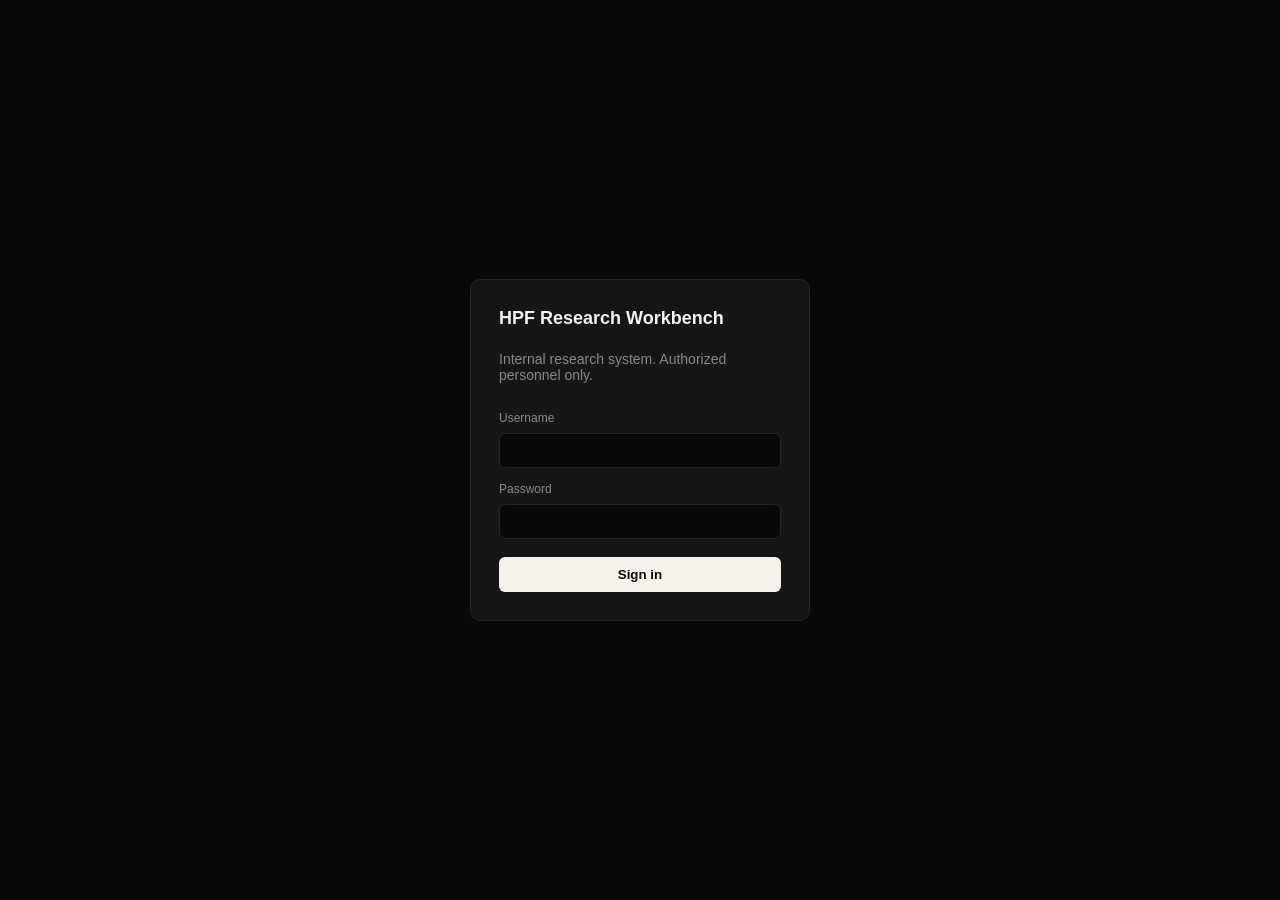
==== website-hpf/index.html @ b43c7f77 "Add HPF engine, export contract, knowledge index, consumers, and research workbench - Engine: parser" ====
<!DOCTYPE html>
<html lang="en">
<head>
  <meta charset="UTF-8">
  <meta name="viewport" content="width=device-width, initial-scale=1.0">
  <meta name="robots" content="noindex, nofollow">
  <title>HPF Research Workbench</title>
  <link rel="stylesheet" href="styles.css">
  <script src="config.js"></script>
</head>
<body>

  <div id="login-overlay" class="login-overlay hidden">
    <form id="login-form" class="login-card">
      <h1>HPF Research Workbench</h1>
      <p class="muted">Internal research system. Authorized personnel only.</p>
      <label for="login-username">Username</label>
      <input type="text" id="login-username" autocomplete="username" required>
      <label for="login-password">Password</label>
      <input type="password" id="login-password" autocomplete="current-password" required>
      <p id="login-error" class="error hidden">Invalid credentials.</p>
      <button type="submit" class="btn">Sign in</button>
    </form>
  </div>

  <header class="topbar">
    <div class="brand">HPF <span class="muted">Research Workbench</span></div>
    <div id="topbar-status" class="topbar-status"></div>
  </header>

  <div class="layout">
    <nav class="sidebar">
      <button class="nav-btn active" data-route="#/">Dashboard</button>
      <button class="nav-btn" data-route="#/validation">Validation</button>
      <button class="nav-btn" data-route="#/relationships">Relationships</button>
      <button class="nav-btn" data-route="#/diagnostics">Diagnostics</button>
      <div class="search-box">
        <input type="text" id="search-input" placeholder="Search objects…" autocomplete="off">
      </div>
      <div id="search-results" class="search-results"></div>
    </nav>

    <main id="main" class="main"></main>
  </div>

  <script src="app.js"></script>
</body>
</html>
---- website-hpf/styles.css ----
:root {
  --background: #090909;
  --foreground: #f2f2f2;
  --surface: #111111;
  --card: #161616;
  --border: #242424;
  --muted: #8a8a8a;
  --accent: #f5f2eb;
  --ok: #4ade80;
  --bad: #f87171;
  --warn: #fbbf24;
}

* { box-sizing: border-box; }

html, body {
  margin: 0;
  padding: 0;
  background: var(--background);
  color: var(--foreground);
  font-family: -apple-system, BlinkMacSystemFont, 'Segoe UI', Roboto, sans-serif;
  font-size: 14px;
  height: 100%;
}

.hidden { display: none !important; }
.muted { color: var(--muted); }
.error { color: var(--bad); }

/* Topbar */
.topbar {
  display: flex;
  align-items: center;
  justify-content: space-between;
  padding: 10px 16px;
  border-bottom: 1px solid var(--border);
  background: var(--surface);
  position: sticky;
  top: 0;
  z-index: 10;
}
.brand { font-weight: 700; font-size: 15px; letter-spacing: 0.02em; }
.topbar-status { font-size: 12px; color: var(--muted); }

/* Layout */
.layout {
  display: flex;
  min-height: calc(100vh - 45px);
}
.sidebar {
  width: 300px;
  flex-shrink: 0;
  border-right: 1px solid var(--border);
  background: var(--surface);
  padding: 12px;
  display: flex;
  flex-direction: column;
  gap: 6px;
}
.nav-btn {
  text-align: left;
  background: transparent;
  border: 1px solid transparent;
  color: var(--foreground);
  padding: 8px 10px;
  border-radius: 6px;
  cursor: pointer;
  font-size: 13px;
}
.nav-btn:hover { background: var(--card); }
.nav-btn.active { background: var(--card); border-color: var(--border); color: var(--accent); }

.search-box { margin-top: 12px; }
.search-box input {
  width: 100%;
  background: var(--background);
  border: 1px solid var(--border);
  color: var(--foreground);
  border-radius: 6px;
  padding: 8px 10px;
  font-size: 13px;
  outline: none;
}
.search-box input:focus { border-color: var(--accent); }

.search-results { display: flex; flex-direction: column; gap: 2px; margin-top: 4px; }
.search-result {
  padding: 6px 8px;
  border-radius: 5px;
  cursor: pointer;
  font-size: 12px;
}
.search-result:hover { background: var(--card); }
.search-result .muted { font-size: 11px; }

.main { flex: 1; padding: 24px; overflow-x: auto; }

/* Cards */
.card {
  background: var(--card);
  border: 1px solid var(--border);
  border-radius: 8px;
  padding: 16px;
}
.card h2 { margin: 0 0 12px; font-size: 15px; font-weight: 600; }
.card h3 { margin: 16px 0 8px; font-size: 13px; text-transform: uppercase; letter-spacing: 0.05em; color: var(--muted); }

.grid {
  display: grid;
  grid-template-columns: repeat(auto-fit, minmax(160px, 1fr));
  gap: 12px;
  margin-bottom: 20px;
}
.stat {
  background: var(--card);
  border: 1px solid var(--border);
  border-radius: 8px;
  padding: 14px;
}
.stat .num { font-size: 26px; font-weight: 700; }
.stat .label { color: var(--muted); font-size: 12px; margin-top: 2px; }
.ok { color: var(--ok); }
.bad { color: var(--bad); }
.warn { color: var(--warn); }

/* Tables */
table { width: 100%; border-collapse: collapse; font-size: 13px; }
th, td { text-align: left; padding: 7px 9px; border-bottom: 1px solid var(--border); vertical-align: top; }
th { color: var(--muted); font-weight: 500; font-size: 12px; text-transform: uppercase; letter-spacing: 0.04em; }
tr:hover td { background: rgba(245, 242, 235, 0.02); }

/* Badges */
.badge {
  display: inline-block;
  padding: 2px 8px;
  border-radius: 999px;
  border: 1px solid var(--border);
  font-size: 11px;
  margin-right: 4px;
}
.badge.valid { color: var(--ok); border-color: var(--ok); }
.badge.invalid { color: var(--bad); border-color: var(--bad); }

/* Object view */
.object-title { font-size: 22px; font-weight: 700; margin-bottom: 4px; }
.object-sub { color: var(--muted); margin-bottom: 16px; }
.block { margin-bottom: 20px; }
.block ul { margin: 0; padding-left: 18px; }
.block li { margin-bottom: 6px; line-height: 1.45; }

/* Login */
.login-overlay {
  position: fixed;
  inset: 0;
  background: var(--background);
  display: flex;
  align-items: center;
  justify-content: center;
  z-index: 100;
}
.login-card {
  background: var(--card);
  border: 1px solid var(--border);
  border-radius: 10px;
  padding: 28px;
  width: 340px;
  display: flex;
  flex-direction: column;
  gap: 8px;
}
.login-card h1 { font-size: 18px; margin: 0; }
.login-card label { font-size: 12px; color: var(--muted); margin-top: 6px; }
.login-card input {
  background: var(--background);
  border: 1px solid var(--border);
  color: var(--foreground);
  border-radius: 6px;
  padding: 9px 10px;
  outline: none;
}
.login-card input:focus { border-color: var(--accent); }
.btn {
  background: var(--accent);
  color: var(--background);
  border: none;
  border-radius: 6px;
  padding: 10px;
  font-weight: 600;
  cursor: pointer;
  margin-top: 10px;
}
.btn:hover { opacity: 0.9; }

::-webkit-scrollbar { width: 6px; height: 6px; }
::-webkit-scrollbar-thumb { background: var(--border); border-radius: 3px; }
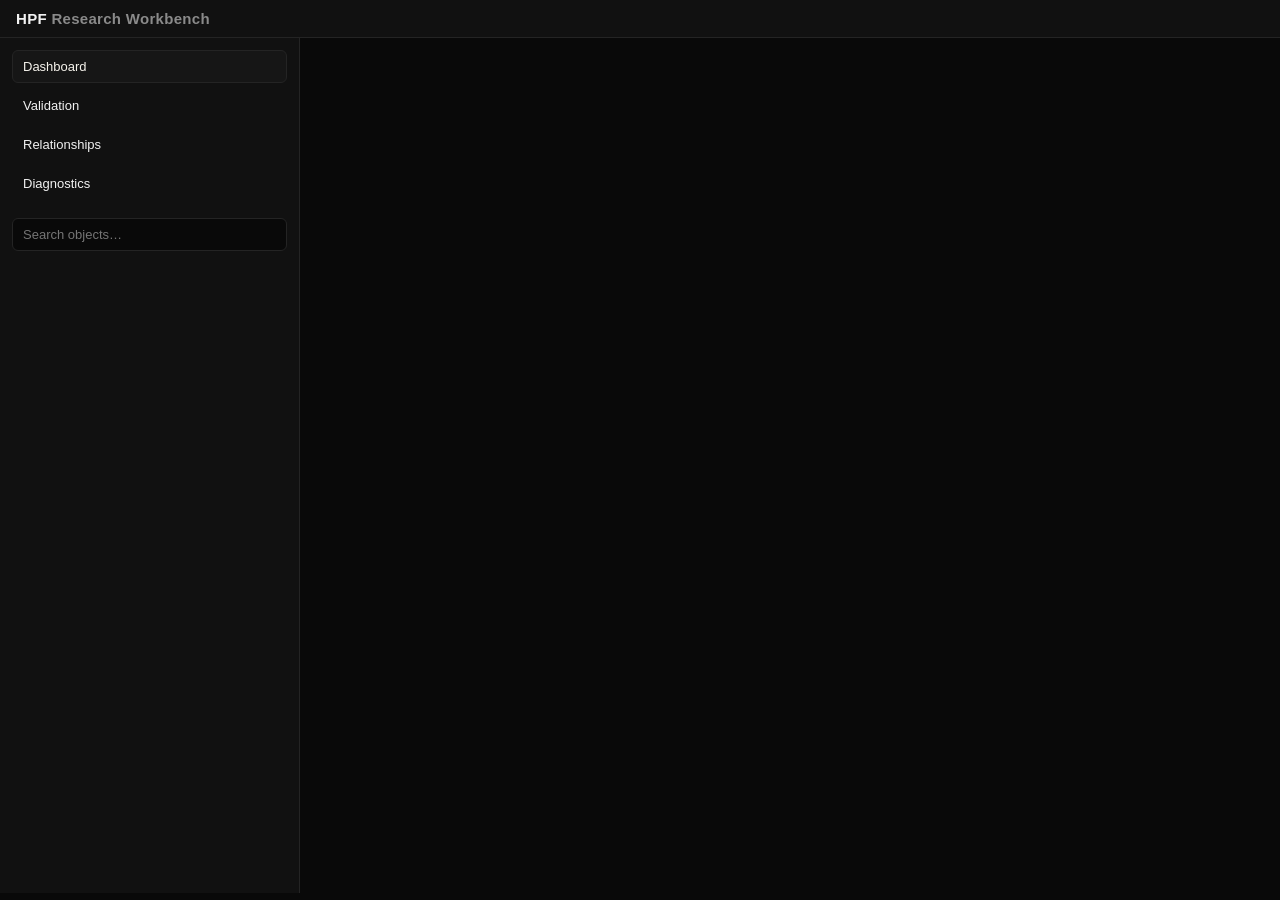
==== commit 035e24d5: "Release governance: single auth boundary, versioned committed exports, manual deploys - Remove clien" ====
--- a/website-hpf/index.html
+++ b/website-hpf/index.html
@@ -6,22 +6,8 @@
   <meta name="robots" content="noindex, nofollow">
   <title>HPF Research Workbench</title>
   <link rel="stylesheet" href="styles.css">
-  <script src="config.js"></script>
 </head>
 <body>
-
-  <div id="login-overlay" class="login-overlay hidden">
-    <form id="login-form" class="login-card">
-      <h1>HPF Research Workbench</h1>
-      <p class="muted">Internal research system. Authorized personnel only.</p>
-      <label for="login-username">Username</label>
-      <input type="text" id="login-username" autocomplete="username" required>
-      <label for="login-password">Password</label>
-      <input type="password" id="login-password" autocomplete="current-password" required>
-      <p id="login-error" class="error hidden">Invalid credentials.</p>
-      <button type="submit" class="btn">Sign in</button>
-    </form>
-  </div>
 
   <header class="topbar">
     <div class="brand">HPF <span class="muted">Research Workbench</span></div>
--- a/website-hpf/styles.css
+++ b/website-hpf/styles.css
@@ -148,48 +148,6 @@
 .block ul { margin: 0; padding-left: 18px; }
 .block li { margin-bottom: 6px; line-height: 1.45; }
 
-/* Login */
-.login-overlay {
-  position: fixed;
-  inset: 0;
-  background: var(--background);
-  display: flex;
-  align-items: center;
-  justify-content: center;
-  z-index: 100;
-}
-.login-card {
-  background: var(--card);
-  border: 1px solid var(--border);
-  border-radius: 10px;
-  padding: 28px;
-  width: 340px;
-  display: flex;
-  flex-direction: column;
-  gap: 8px;
-}
-.login-card h1 { font-size: 18px; margin: 0; }
-.login-card label { font-size: 12px; color: var(--muted); margin-top: 6px; }
-.login-card input {
-  background: var(--background);
-  border: 1px solid var(--border);
-  color: var(--foreground);
-  border-radius: 6px;
-  padding: 9px 10px;
-  outline: none;
-}
-.login-card input:focus { border-color: var(--accent); }
-.btn {
-  background: var(--accent);
-  color: var(--background);
-  border: none;
-  border-radius: 6px;
-  padding: 10px;
-  font-weight: 600;
-  cursor: pointer;
-  margin-top: 10px;
-}
-.btn:hover { opacity: 0.9; }
 
 ::-webkit-scrollbar { width: 6px; height: 6px; }
 ::-webkit-scrollbar-thumb { background: var(--border); border-radius: 3px; }
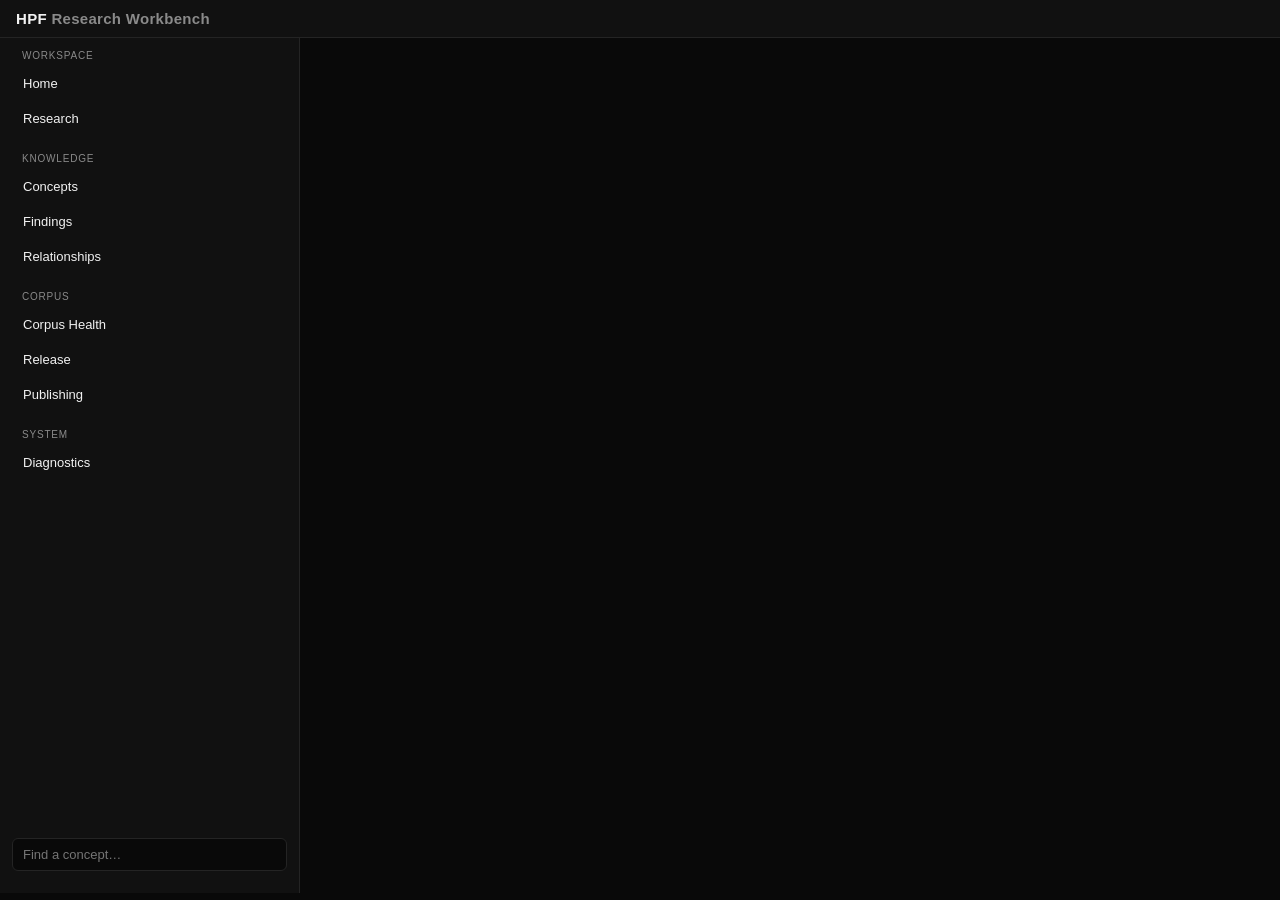
==== commit 0651a43c: "workbench: research-first redesign (home prompt, research hub, corpus health, publishing, config.jso" ====
--- a/website-hpf/index.html
+++ b/website-hpf/index.html
@@ -11,17 +11,37 @@
 
   <header class="topbar">
     <div class="brand">HPF <span class="muted">Research Workbench</span></div>
-    <div id="topbar-status" class="topbar-status"></div>
+    <div class="topbar-right">
+      <span id="topbar-status" class="topbar-status"></span>
+      <a id="portal-link" class="topbar-link hidden" target="_blank" rel="noopener">Portal</a>
+    </div>
   </header>
 
   <div class="layout">
     <nav class="sidebar">
-      <button class="nav-btn active" data-route="#/">Dashboard</button>
-      <button class="nav-btn" data-route="#/validation">Validation</button>
-      <button class="nav-btn" data-route="#/relationships">Relationships</button>
-      <button class="nav-btn" data-route="#/diagnostics">Diagnostics</button>
+      <div class="nav-group">
+        <div class="nav-label">Workspace</div>
+        <button class="nav-btn" data-route="#/">Home</button>
+        <button class="nav-btn" data-route="#/research">Research</button>
+      </div>
+      <div class="nav-group">
+        <div class="nav-label">Knowledge</div>
+        <button class="nav-btn" data-route="#/knowledge">Concepts</button>
+        <button class="nav-btn" data-route="#/knowledge/findings">Findings</button>
+        <button class="nav-btn" data-route="#/relationships">Relationships</button>
+      </div>
+      <div class="nav-group">
+        <div class="nav-label">Corpus</div>
+        <button class="nav-btn" data-route="#/validation">Corpus Health</button>
+        <button class="nav-btn" data-route="#/corpus">Release</button>
+        <button class="nav-btn" data-route="#/publishing">Publishing</button>
+      </div>
+      <div class="nav-group">
+        <div class="nav-label">System</div>
+        <button class="nav-btn" data-route="#/diagnostics">Diagnostics</button>
+      </div>
       <div class="search-box">
-        <input type="text" id="search-input" placeholder="Search objects…" autocomplete="off">
+        <input type="text" id="search-input" placeholder="Find a concept…" autocomplete="off">
       </div>
       <div id="search-results" class="search-results"></div>
     </nav>
--- a/website-hpf/styles.css
+++ b/website-hpf/styles.css
@@ -40,7 +40,10 @@
   z-index: 10;
 }
 .brand { font-weight: 700; font-size: 15px; letter-spacing: 0.02em; }
+.topbar-right { display: flex; align-items: center; gap: 14px; }
 .topbar-status { font-size: 12px; color: var(--muted); }
+.topbar-link { font-size: 12px; color: var(--accent); text-decoration: none; }
+.topbar-link:hover { text-decoration: underline; }
 
 /* Layout */
 .layout {
@@ -57,6 +60,16 @@
   flex-direction: column;
   gap: 6px;
 }
+.nav-group { margin-top: 12px; display: flex; flex-direction: column; gap: 2px; }
+.nav-group:first-child { margin-top: 0; }
+.nav-label {
+  font-size: 10px;
+  letter-spacing: 0.08em;
+  color: var(--muted);
+  text-transform: uppercase;
+  padding: 0 10px 4px;
+}
+.nav-btn { width: 100%; }
 .nav-btn {
   text-align: left;
   background: transparent;
@@ -70,7 +83,7 @@
 .nav-btn:hover { background: var(--card); }
 .nav-btn.active { background: var(--card); border-color: var(--border); color: var(--accent); }
 
-.search-box { margin-top: 12px; }
+.search-box { margin-top: auto; padding-top: 14px; }
 .search-box input {
   width: 100%;
   background: var(--background);
@@ -140,6 +153,112 @@
 }
 .badge.valid { color: var(--ok); border-color: var(--ok); }
 .badge.invalid { color: var(--bad); border-color: var(--bad); }
+.badge.warn { color: var(--warn); border-color: var(--warn); }
+.badge.planned { color: var(--muted); border-color: var(--border); }
+.badge.running { color: var(--warn); border-color: var(--warn); }
+.badge.completed { color: var(--ok); border-color: var(--ok); }
+
+/* Hero / prompt */
+.hero { margin-bottom: 24px; }
+.hero h1 { font-size: 24px; font-weight: 700; margin: 0 0 14px; }
+.prompt { display: flex; gap: 10px; max-width: 640px; }
+.prompt input {
+  flex: 1;
+  background: var(--background);
+  border: 1px solid var(--border);
+  color: var(--foreground);
+  border-radius: 8px;
+  padding: 11px 12px;
+  font-size: 14px;
+  outline: none;
+}
+.prompt input:focus { border-color: var(--accent); }
+.chips { display: flex; flex-wrap: wrap; gap: 8px; margin-top: 12px; max-width: 660px; }
+.chip {
+  background: var(--card);
+  border: 1px solid var(--border);
+  color: var(--foreground);
+  border-radius: 999px;
+  padding: 6px 12px;
+  font-size: 12px;
+  cursor: pointer;
+}
+.chip:hover { border-color: var(--accent); color: var(--accent); }
+
+/* Buttons */
+.btn {
+  background: var(--accent);
+  color: #111;
+  border: 1px solid var(--accent);
+  border-radius: 8px;
+  padding: 9px 16px;
+  font-size: 13px;
+  font-weight: 600;
+  cursor: pointer;
+}
+.btn.ghost { background: transparent; color: var(--foreground); border-color: var(--border); }
+.btn.ghost:hover { border-color: var(--accent); }
+.btn.small { padding: 5px 10px; font-size: 12px; border-radius: 6px; }
+
+.row-between { display: flex; align-items: center; justify-content: space-between; margin-bottom: 16px; }
+.row-between h1 { font-size: 22px; margin: 0; }
+
+/* Forms */
+.form-row { margin-bottom: 14px; }
+.form-row label { display: block; font-size: 12px; color: var(--muted); margin-bottom: 5px; text-transform: uppercase; letter-spacing: 0.05em; }
+.form-row input, .form-row textarea, .form-row select {
+  width: 100%;
+  background: var(--background);
+  border: 1px solid var(--border);
+  color: var(--foreground);
+  border-radius: 6px;
+  padding: 9px 10px;
+  font-size: 13px;
+  font-family: inherit;
+  outline: none;
+}
+.form-row input:focus, .form-row textarea:focus, .form-row select:focus { border-color: var(--accent); }
+
+/* Research records */
+.research-item {
+  border: 1px solid var(--border);
+  border-radius: 8px;
+  padding: 12px;
+  margin-bottom: 10px;
+}
+.research-head { display: flex; justify-content: space-between; align-items: baseline; gap: 12px; margin-bottom: 6px; flex-wrap: wrap; }
+.research-title { font-weight: 600; }
+.research-meta { font-size: 11px; color: var(--muted); }
+.research-actions { display: flex; align-items: center; gap: 8px; margin-top: 10px; flex-wrap: wrap; }
+
+/* Pipeline */
+.pipeline { margin: 10px 0 0; padding-left: 20px; line-height: 1.9; }
+.pipeline li { font-size: 13px; }
+
+/* Concepts */
+#concept-q { margin-bottom: 12px; }
+.concept-grid { display: grid; grid-template-columns: repeat(auto-fill, minmax(240px, 1fr)); gap: 8px; }
+.concept {
+  border: 1px solid var(--border);
+  border-radius: 8px;
+  padding: 10px 12px;
+  font-size: 13px;
+}
+.concept a { color: var(--accent); text-decoration: none; font-weight: 600; }
+.concept a:hover { text-decoration: underline; }
+.concept .muted { font-size: 11px; margin-top: 3px; }
+
+/* Findings */
+.findings { margin: 0; padding-left: 0; list-style: none; }
+.findings li { margin-bottom: 8px; font-size: 13px; line-height: 1.5; }
+.findings .badge { margin-left: 0; }
+
+/* Corpus health issues */
+.issue { margin-bottom: 6px; font-size: 13px; }
+
+/* Inline links */
+.more { display: block; margin-top: 6px; font-size: 12px; color: var(--accent); text-decoration: none; }
+.more:hover { text-decoration: underline; }
 
 /* Object view */
 .object-title { font-size: 22px; font-weight: 700; margin-bottom: 4px; }
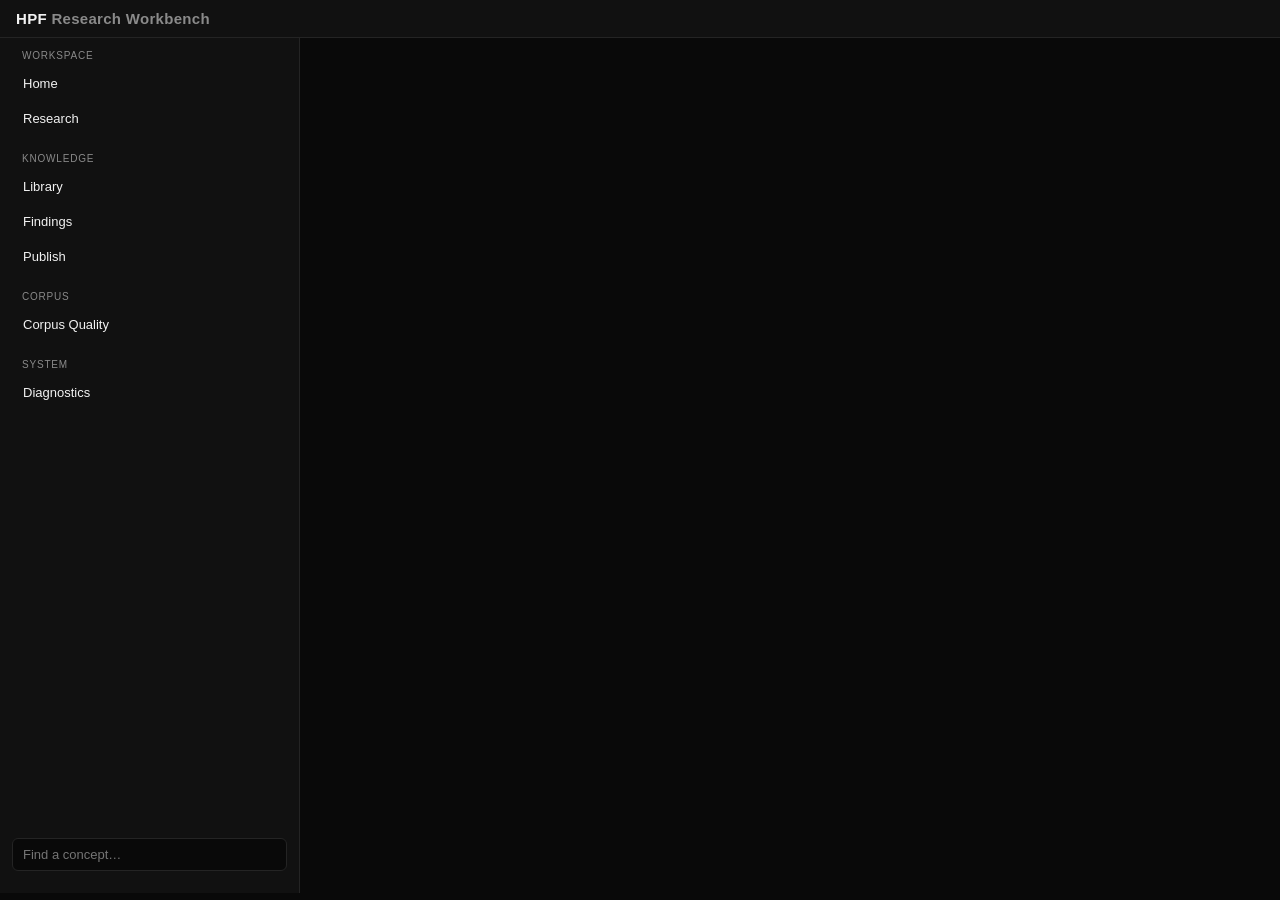
==== commit ab90ec45: "workbench: research orchestrator v0 + session view; research-first home, library, publish, corpus qu" ====
--- a/website-hpf/index.html
+++ b/website-hpf/index.html
@@ -26,15 +26,13 @@
       </div>
       <div class="nav-group">
         <div class="nav-label">Knowledge</div>
-        <button class="nav-btn" data-route="#/knowledge">Concepts</button>
-        <button class="nav-btn" data-route="#/knowledge/findings">Findings</button>
-        <button class="nav-btn" data-route="#/relationships">Relationships</button>
+        <button class="nav-btn" data-route="#/library">Library</button>
+        <button class="nav-btn" data-route="#/findings">Findings</button>
+        <button class="nav-btn" data-route="#/publish">Publish</button>
       </div>
       <div class="nav-group">
         <div class="nav-label">Corpus</div>
-        <button class="nav-btn" data-route="#/validation">Corpus Health</button>
-        <button class="nav-btn" data-route="#/corpus">Release</button>
-        <button class="nav-btn" data-route="#/publishing">Publishing</button>
+        <button class="nav-btn" data-route="#/validation">Corpus Quality</button>
       </div>
       <div class="nav-group">
         <div class="nav-label">System</div>
--- a/website-hpf/styles.css
+++ b/website-hpf/styles.css
@@ -160,6 +160,7 @@
 
 /* Hero / prompt */
 .hero { margin-bottom: 24px; }
+.hero-kicker { font-size: 11px; letter-spacing: 0.1em; text-transform: uppercase; color: var(--muted); margin-bottom: 6px; }
 .hero h1 { font-size: 24px; font-weight: 700; margin: 0 0 14px; }
 .prompt { display: flex; gap: 10px; max-width: 640px; }
 .prompt input {
@@ -173,6 +174,7 @@
   outline: none;
 }
 .prompt input:focus { border-color: var(--accent); }
+.hero-actions { display: flex; gap: 10px; margin-top: 12px; flex-wrap: wrap; }
 .chips { display: flex; flex-wrap: wrap; gap: 8px; margin-top: 12px; max-width: 660px; }
 .chip {
   background: var(--card);
@@ -184,6 +186,25 @@
   cursor: pointer;
 }
 .chip:hover { border-color: var(--accent); color: var(--accent); }
+
+/* Recent research */
+.recent-item { display: flex; align-items: center; gap: 10px; padding: 6px 0; font-size: 13px; }
+.recent-item a { color: var(--accent); text-decoration: none; }
+.recent-item a:hover { text-decoration: underline; }
+
+/* Tabs */
+.tabs { display: flex; gap: 6px; margin-bottom: 14px; }
+.tab {
+  background: transparent;
+  border: 1px solid var(--border);
+  color: var(--foreground);
+  border-radius: 8px 8px 0 0;
+  padding: 8px 14px;
+  font-size: 13px;
+  cursor: pointer;
+}
+.tab.active { background: var(--card); border-color: var(--border); color: var(--accent); }
+.tab:hover { border-color: var(--accent); }
 
 /* Buttons */
 .btn {
@@ -253,6 +274,23 @@
 .findings li { margin-bottom: 8px; font-size: 13px; line-height: 1.5; }
 .findings .badge { margin-left: 0; }
 
+/* Session views */
+.session-head h2 { font-size: 20px; }
+.stage-dot { display: inline-block; width: 8px; height: 8px; border-radius: 50%; margin-right: 8px; }
+.stage-done .stage-dot { background: var(--ok); }
+.stage-bad .stage-dot { background: var(--bad); }
+.stage-planned { opacity: 0.7; }
+.evidence-item { padding: 8px 0; border-bottom: 1px solid var(--border); font-size: 13px; }
+.evidence-item:last-child { border-bottom: none; }
+.ev-src { font-size: 11px; color: var(--muted); word-break: break-all; }
+.ev-text { margin-top: 4px; line-height: 1.5; }
+.finding-card { border: 1px solid var(--border); border-radius: 8px; padding: 12px; margin-bottom: 10px; }
+.finding-card.valid { border-color: var(--ok); }
+.finding-card.warn { border-color: var(--warn); }
+.finding-head { display: flex; gap: 10px; align-items: baseline; margin-bottom: 6px; font-size: 12px; }
+.finding-head a { color: var(--accent); text-decoration: none; }
+.finding-claim { font-size: 13px; line-height: 1.5; }
+
 /* Corpus health issues */
 .issue { margin-bottom: 6px; font-size: 13px; }
 
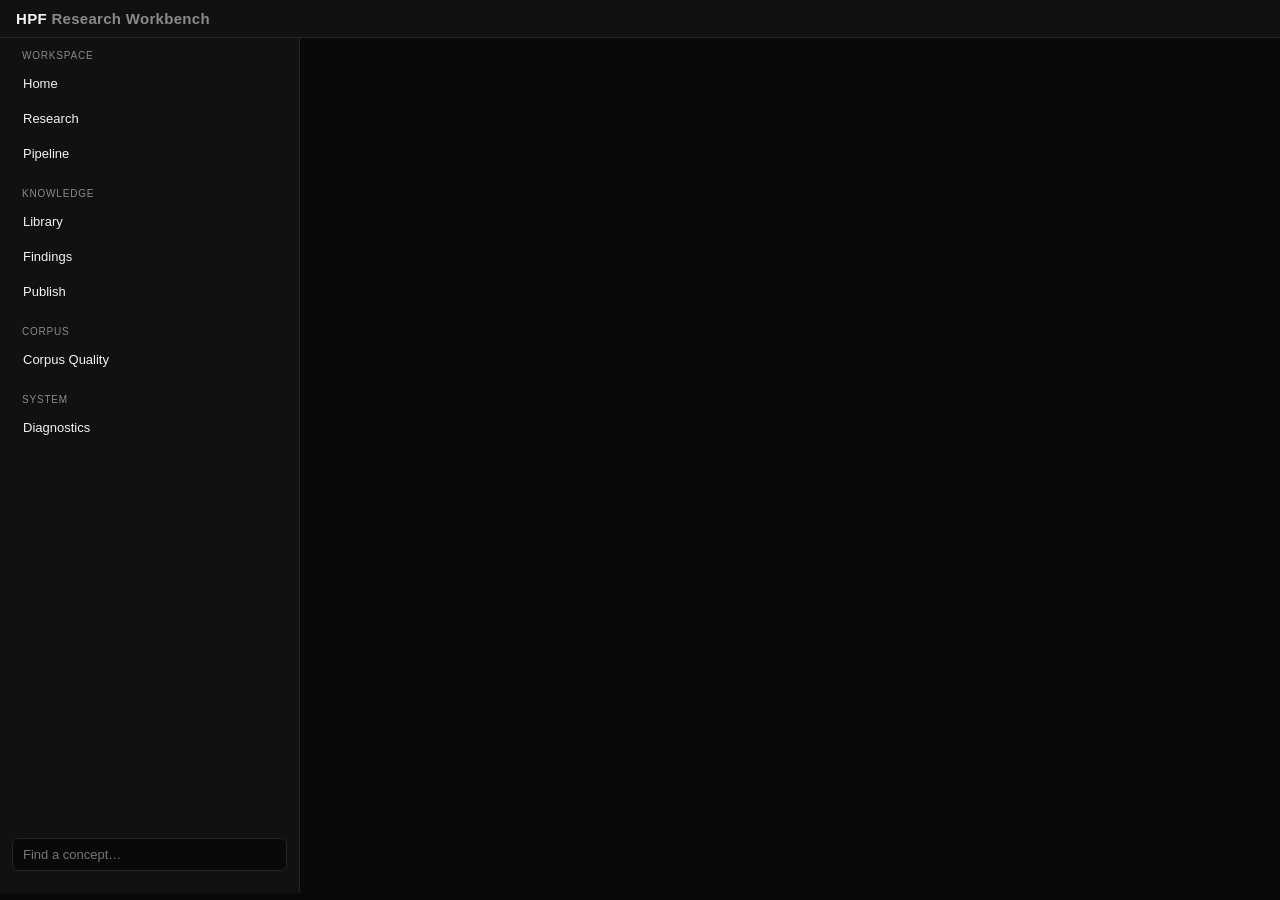
==== commit 483ce077: "feat(jobs): Job Status Contract v0 — shared work queue across subsystems Reviewer-identified gap: HP" ====
--- a/website-hpf/index.html
+++ b/website-hpf/index.html
@@ -23,6 +23,7 @@
         <div class="nav-label">Workspace</div>
         <button class="nav-btn" data-route="#/">Home</button>
         <button class="nav-btn" data-route="#/research">Research</button>
+        <button class="nav-btn" data-route="#/pipeline">Pipeline</button>
       </div>
       <div class="nav-group">
         <div class="nav-label">Knowledge</div>
--- a/website-hpf/styles.css
+++ b/website-hpf/styles.css
@@ -152,6 +152,7 @@
   margin-right: 4px;
 }
 .badge.valid { color: var(--ok); border-color: var(--ok); }
+.badge.signal { color: var(--accent); border-color: var(--accent); }
 .badge.invalid { color: var(--bad); border-color: var(--bad); }
 .badge.warn { color: var(--warn); border-color: var(--warn); }
 .badge.planned { color: var(--muted); border-color: var(--border); }
@@ -255,6 +256,12 @@
 /* Pipeline */
 .pipeline { margin: 10px 0 0; padding-left: 20px; line-height: 1.9; }
 .pipeline li { font-size: 13px; }
+.job-chain { display: flex; flex-wrap: wrap; align-items: stretch; gap: 8px; margin-top: 10px; }
+.job-step { flex: 1 1 180px; border: 1px solid var(--border, #30363d); border-radius: 8px; padding: 10px 12px; display: flex; flex-direction: column; gap: 4px; }
+.job-step.empty { opacity: 0.55; }
+.job-type { font-weight: 600; }
+.job-arrow { align-self: center; color: var(--muted, #8b949e); }
+.tiny { font-size: 11px; }
 
 /* Concepts */
 #concept-q { margin-bottom: 12px; }
@@ -276,17 +283,25 @@
 
 /* Session views */
 .session-head h2 { font-size: 20px; }
-.stage-dot { display: inline-block; width: 8px; height: 8px; border-radius: 50%; margin-right: 8px; }
-.stage-done .stage-dot { background: var(--ok); }
-.stage-bad .stage-dot { background: var(--bad); }
+.stage-mark { display: inline-block; width: 14px; text-align: center; margin-right: 6px; font-weight: 700; }
+.stage-done .stage-mark { color: var(--ok); }
+.stage-running .stage-mark { color: var(--accent); }
+.stage-bad .stage-mark { color: var(--bad); }
 .stage-planned { opacity: 0.7; }
+.stage-running { opacity: 1; }
+.activity { margin: 8px 0 4px; padding-left: 20px; font-size: 12px; line-height: 1.8; font-family: var(--mono, ui-monospace, Consolas, monospace); }
+.activity li { white-space: nowrap; overflow: hidden; text-overflow: ellipsis; }
 .evidence-item { padding: 8px 0; border-bottom: 1px solid var(--border); font-size: 13px; }
 .evidence-item:last-child { border-bottom: none; }
 .ev-src { font-size: 11px; color: var(--muted); word-break: break-all; }
 .ev-text { margin-top: 4px; line-height: 1.5; }
 .finding-card { border: 1px solid var(--border); border-radius: 8px; padding: 12px; margin-bottom: 10px; }
 .finding-card.valid { border-color: var(--ok); }
+.finding-card.signal { border-color: var(--accent); }
 .finding-card.warn { border-color: var(--warn); }
+.finding-card.rejected { opacity: 0.55; }
+.finding-card .adjud-note { margin-top: 8px; padding-top: 8px; border-top: 1px dashed var(--border); }
+.pack-render { white-space: pre-wrap; font-family: var(--mono, monospace); font-size: 12px; max-height: 480px; overflow: auto; padding: 12px; background: var(--bg-soft, #0d1117); border-radius: 8px; }
 .finding-head { display: flex; gap: 10px; align-items: baseline; margin-bottom: 6px; font-size: 12px; }
 .finding-head a { color: var(--accent); text-decoration: none; }
 .finding-claim { font-size: 13px; line-height: 1.5; }
